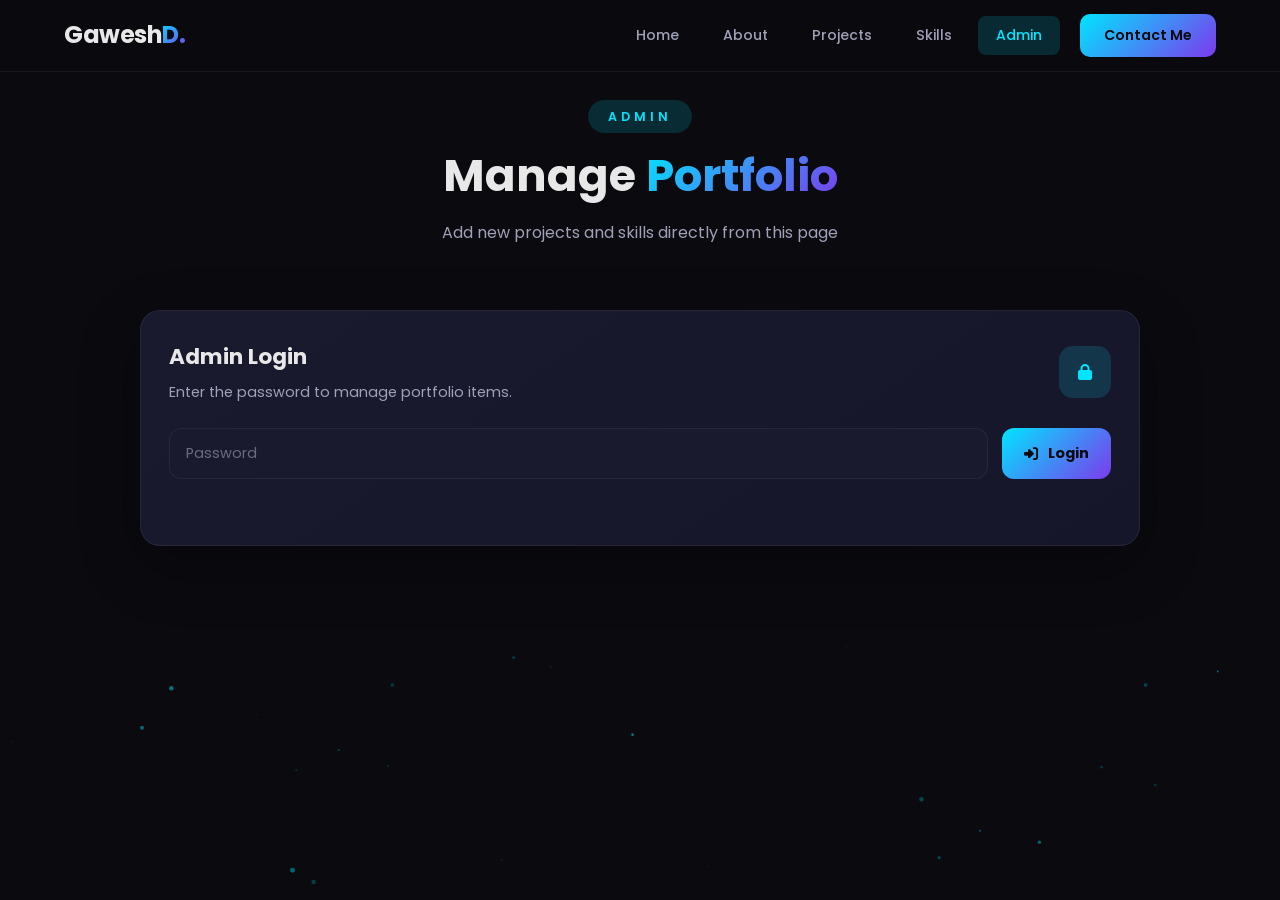
==== admin.html @ db257402 "dropdowns were added" ====
<!DOCTYPE html>
<html lang="en">

<head>
  <meta charset="UTF-8" />
  <meta name="viewport" content="width=device-width, initial-scale=1.0" />
  <meta name="robots" content="noindex, nofollow" />
  <title>Admin | Gawesh D Portfolio</title>
  <link href="https://fonts.googleapis.com/css2?family=Poppins:wght@300;400;500;600;700;800;900&display=swap"
    rel="stylesheet" />
  <link rel="stylesheet" href="https://cdnjs.cloudflare.com/ajax/libs/font-awesome/6.5.1/css/all.min.css" />
  <link rel="stylesheet" href="style.css" />
</head>

<body>
  <div class="preloader" id="preloader">
    <div class="preloader-inner">
      <div class="preloader-ring"></div>
      <div class="preloader-text">Loading</div>
    </div>
  </div>

  <canvas id="particles-canvas"></canvas>

  <nav class="navbar" id="navbar">
    <a href="index.html#home" class="nav-logo">
      <span>Gawesh</span><span>D.</span>
    </a>
    <div class="nav-links" id="navLinks">
      <a href="index.html#home">Home</a>
      <a href="index.html#about">About</a>
      <a href="index.html#projects">Projects</a>
      <a href="index.html#skills">Skills</a>
      <a href="admin.html" class="active">Admin</a>
      <a href="index.html#contact" class="nav-cta">Contact Me</a>
    </div>
    <div class="nav-toggle" id="navToggle">
      <span></span>
      <span></span>
      <span></span>
    </div>
  </nav>
  <div class="nav-overlay" id="navOverlay"></div>

  <main>
    <section class="admin admin-page" id="admin">
      <div class="section-header reveal">
        <span class="section-tag">Admin</span>
        <h1 class="section-title">Manage <span class="highlight">Portfolio</span></h1>
        <p class="section-desc">Add new projects and skills directly from this page</p>
      </div>
      <div class="admin-panel reveal" id="adminPanel">
        <div class="admin-login" id="adminLogin">
          <div class="admin-panel-header">
            <div>
              <h3>Admin Login</h3>
              <p>Enter the password to manage portfolio items.</p>
            </div>
            <i class="fa-solid fa-lock"></i>
          </div>
          <div class="admin-login-row">
            <input type="password" id="adminPassword" placeholder="Password" aria-label="Admin password" />
            <button type="button" class="admin-btn" id="adminLoginBtn">
              <i class="fa-solid fa-right-to-bracket"></i> Login
            </button>
          </div>
          <p class="admin-message" id="adminLoginMessage"></p>
        </div>

        <div class="admin-dashboard" id="adminDashboard" hidden>
          <div class="admin-panel-header">
            <div>
              <h3>Portfolio Admin</h3>
              <p>Add items below. Changes are saved in this browser.</p>
            </div>
            <button type="button" class="admin-btn secondary" id="adminLogoutBtn">
              <i class="fa-solid fa-lock"></i> Logout
            </button>
          </div>

          <div class="admin-forms">
            <form class="admin-form" id="projectForm">
              <h4><i class="fa-solid fa-folder-plus"></i> Add Project</h4>
              <input type="text" id="projectTitle" placeholder="Project title" required />
              <select id="projectCategory" required>
                <option value="" selected disabled>Select category</option>
                <option value="Web Development">Web Development</option>
                <option value="Graphic Design">Graphic Design</option>
                <option value="Media">Media</option>
                <option value="Branding">Branding</option>
              </select>
              <textarea id="projectDescription" placeholder="Project description" required></textarea>
              <input type="text" id="projectImage" placeholder="Image file name (inside assests/projects)" required />
              <input type="url" id="projectUrl" placeholder="Project link (optional)" />
              <div class="admin-form-actions">
                <button type="submit" class="admin-btn" id="projectSubmitBtn">
                  <i class="fa-solid fa-plus"></i> Add Project
                </button>
              </div>
            </form>

            <form class="admin-form" id="skillForm">
              <h4><i class="fa-solid fa-lightbulb"></i> Add Skill</h4>
              <select id="skillCategory" required>
                <option value="" selected disabled>Select category</option>
                <option value="Web Development">Web Development</option>
                <option value="Graphic Design">Graphic Design</option>
                <option value="Tools & Software">Tools & Software</option>
                <option value="Media">Media</option>
              </select>
              <input type="text" id="skillName" placeholder="Skill name" required />
              <div class="admin-form-actions">
                <button type="submit" class="admin-btn" id="skillSubmitBtn">
                  <i class="fa-solid fa-plus"></i> Add Skill
                </button>
              </div>
            </form>
          </div>

          <p class="admin-message success" id="adminSaveMessage"></p>

          <div class="admin-lists">
            <div class="admin-list-block">
              <h4><i class="fa-solid fa-folder-open"></i> Existing Projects</h4>
              <div class="admin-list" id="adminProjectsList"></div>
            </div>
            <div class="admin-list-block">
              <h4><i class="fa-solid fa-list-check"></i> Existing Skills</h4>
              <div class="admin-list" id="adminSkillsList"></div>
            </div>
          </div>
        </div>
      </div>
    </section>
  </main>

  <div class="admin-modal" id="projectEditModal" hidden>
    <div class="admin-modal-card">
      <div class="admin-modal-header">
        <h3>Edit Project</h3>
        <button type="button" class="admin-icon-btn" id="projectModalCloseBtn" aria-label="Close">
          <i class="fa-solid fa-xmark"></i>
        </button>
      </div>
      <input type="hidden" id="projectModalIndex" />
      <div class="admin-modal-body">
        <input type="text" id="projectModalTitle" placeholder="Project title" required />
        <select id="projectModalCategory" required>
          <option value="" selected disabled>Select category</option>
          <option value="Web Development">Web Development</option>
          <option value="Graphic Design">Graphic Design</option>
          <option value="Media">Media</option>
          <option value="Branding">Branding</option>
        </select>
        <textarea id="projectModalDescription" placeholder="Project description" required></textarea>
        <input type="text" id="projectModalImage" placeholder="Image file name (inside assests/projects)" required />
        <input type="url" id="projectModalUrl" placeholder="Project link (optional)" />
      </div>
      <div class="admin-modal-actions">
        <button type="button" class="admin-btn secondary" id="projectModalCancelBtn">Cancel</button>
        <button type="button" class="admin-btn" id="projectModalSaveBtn">
          <i class="fa-solid fa-floppy-disk"></i> Save
        </button>
      </div>
    </div>
  </div>

  <div class="admin-modal" id="skillEditModal" hidden>
    <div class="admin-modal-card">
      <div class="admin-modal-header">
        <h3>Edit Skill</h3>
        <button type="button" class="admin-icon-btn" id="skillModalCloseBtn" aria-label="Close">
          <i class="fa-solid fa-xmark"></i>
        </button>
      </div>
      <input type="hidden" id="skillModalCategoryIndex" />
      <input type="hidden" id="skillModalIndex" />
      <div class="admin-modal-body">
        <select id="skillModalCategory" required>
          <option value="" selected disabled>Select category</option>
          <option value="Web Development">Web Development</option>
          <option value="Graphic Design">Graphic Design</option>
          <option value="Tools & Software">Tools & Software</option>
          <option value="Media">Media</option>
        </select>
        <input type="text" id="skillModalName" placeholder="Skill name" required />
      </div>
      <div class="admin-modal-actions">
        <button type="button" class="admin-btn secondary" id="skillModalCancelBtn">Cancel</button>
        <button type="button" class="admin-btn" id="skillModalSaveBtn">
          <i class="fa-solid fa-floppy-disk"></i> Save
        </button>
      </div>
    </div>
  </div>

  <button class="back-to-top" id="backToTop" aria-label="Back to top">
    <i class="fa-solid fa-arrow-up"></i>
  </button>

  <script src="script.js"></script>
</body>

</html>
---- style.css ----
/* ===== CSS RESET & VARIABLES ===== */
 *,
 *::before,
 *::after {
     margin: 0;
     padding: 0;
     box-sizing: border-box;
 }

 :root {
     --bg-primary: #0a0a0f;
     --bg-secondary: #12121a;
     --bg-card: #1a1a2e;
     --bg-card-hover: #22223a;
     --accent: #00e5ff;
     --accent-dark: #00b8d4;
     --accent-glow: rgba(0, 229, 255, 0.15);
     --accent-glow-strong: rgba(0, 229, 255, 0.35);
     --purple: #7c3aed;
     --purple-glow: rgba(124, 58, 237, 0.2);
     --text-primary: #e8e8e8;
     --text-secondary: #a0a0b8;
     --text-muted: #6b6b80;
     --border: rgba(255, 255, 255, 0.06);
     --nav-bg: rgba(10, 10, 15, 0.85);
     --gradient-accent: linear-gradient(135deg, #00e5ff, #7c3aed);
     --gradient-card: linear-gradient(145deg, #1a1a2e, #16162b);
     --transition-fast: 0.2s ease;
     --transition-medium: 0.4s cubic-bezier(0.25, 0.46, 0.45, 0.94);
     --transition-slow: 0.6s cubic-bezier(0.16, 1, 0.3, 1);
 }

 html {
     scroll-behavior: smooth;
     scroll-padding-top: 80px;
 }

 body {
     font-family: 'Poppins', sans-serif;
     background: var(--bg-primary);
     color: var(--text-primary);
     line-height: 1.7;
     overflow-x: hidden;
     -webkit-font-smoothing: antialiased;
 }

 ::selection {
     background: var(--accent);
     color: var(--bg-primary);
 }

 ::-webkit-scrollbar {
     width: 8px;
 }

 ::-webkit-scrollbar-track {
     background: var(--bg-primary);
 }

 ::-webkit-scrollbar-thumb {
     background: var(--bg-card);
     border-radius: 10px;
 }

 ::-webkit-scrollbar-thumb:hover {
     background: var(--accent-dark);
 }

 a {
     text-decoration: none;
     color: inherit;
 }

 ul {
     list-style: none;
 }

 /* ===== ANIMATED BACKGROUND PARTICLES ===== */
 #particles-canvas {
     position: fixed;
     top: 0;
     left: 0;
     width: 100%;
     height: 100%;
     z-index: 0;
     pointer-events: none;
 }

 /* ===== PRELOADER ===== */
 .preloader {
     position: fixed;
     inset: 0;
     background: var(--bg-primary);
     display: flex;
     align-items: center;
     justify-content: center;
     z-index: 10000;
     transition: opacity 0.6s ease, visibility 0.6s ease;
 }

 .preloader.hidden {
     opacity: 0;
     visibility: hidden;
 }

 .preloader-inner {
     text-align: center;
 }

 .preloader-ring {
     width: 60px;
     height: 60px;
     border: 3px solid var(--border);
     border-top-color: var(--accent);
     border-radius: 50%;
     animation: spin 0.8s linear infinite;
     margin: 0 auto 20px;
 }

 .preloader-text {
     font-size: 1.1rem;
     font-weight: 500;
     background: var(--gradient-accent);
     -webkit-background-clip: text;
     -webkit-text-fill-color: transparent;
     background-clip: text;
     letter-spacing: 3px;
     text-transform: uppercase;
 }

 @keyframes spin {
     to {
         transform: rotate(360deg);
     }
 }

 /* ===== NAVBAR ===== */
 .navbar {
     position: fixed;
     top: 0;
     left: 0;
     right: 0;
     z-index: 1000;
     padding: 0 5%;
     height: 72px;
     display: flex;
     align-items: center;
     justify-content: space-between;
     background: var(--nav-bg);
     backdrop-filter: blur(20px) saturate(180%);
     -webkit-backdrop-filter: blur(20px) saturate(180%);
     border-bottom: 1px solid var(--border);
     transition: var(--transition-medium);
 }

 .navbar.scrolled {
     height: 64px;
     box-shadow: 0 4px 30px rgba(0, 0, 0, 0.3);
 }

 .nav-logo {
     font-size: 1.5rem;
     font-weight: 700;
     letter-spacing: -0.5px;
     position: relative;
     z-index: 1001;
 }

 .nav-logo span:first-child {
     color: var(--text-primary);
 }

 .nav-logo span:last-child {
     background: var(--gradient-accent);
     -webkit-background-clip: text;
     -webkit-text-fill-color: transparent;
     background-clip: text;
 }

 .nav-links {
     display: flex;
     align-items: center;
     gap: 8px;
 }

 .nav-links a {
     padding: 8px 18px;
     font-size: 0.88rem;
     font-weight: 500;
     color: var(--text-secondary);
     border-radius: 8px;
     transition: var(--transition-fast);
     position: relative;
 }

 .nav-links a:hover,
 .nav-links a.active {
     color: var(--accent);
     background: var(--accent-glow);
 }

 .nav-cta {
     margin-left: 12px;
     padding: 10px 24px !important;
     background: var(--gradient-accent) !important;
     color: var(--bg-primary) !important;
     font-weight: 600 !important;
     border-radius: 10px !important;
     transition: transform var(--transition-fast), box-shadow var(--transition-fast) !important;
 }

 .nav-cta:hover {
     transform: translateY(-2px) !important;
     box-shadow: 0 8px 25px var(--accent-glow-strong) !important;
     background: var(--gradient-accent) !important;
 }

 /* Mobile Menu Toggle */
 .nav-toggle {
     display: none;
     flex-direction: column;
     gap: 5px;
     cursor: pointer;
     z-index: 1001;
     padding: 5px;
 }

 .nav-toggle span {
     width: 26px;
     height: 2.5px;
     background: var(--text-primary);
     border-radius: 5px;
     transition: var(--transition-medium);
     transform-origin: center;
 }

 .nav-toggle.active span:nth-child(1) {
     transform: rotate(45deg) translate(5px, 5px);
 }

 .nav-toggle.active span:nth-child(2) {
     opacity: 0;
     transform: scaleX(0);
 }

 .nav-toggle.active span:nth-child(3) {
     transform: rotate(-45deg) translate(5px, -5px);
 }

 /* ===== SECTION COMMON ===== */
 section {
     position: relative;
     z-index: 1;
     padding: 100px 5%;
 }

 .section-header {
     text-align: center;
     margin-bottom: 64px;
 }

 .section-tag {
     display: inline-block;
     font-size: 0.78rem;
     font-weight: 600;
     text-transform: uppercase;
     letter-spacing: 4px;
     color: var(--accent);
     background: var(--accent-glow);
     padding: 6px 20px;
     border-radius: 30px;
     margin-bottom: 16px;
 }

 .section-title {
     font-size: clamp(2rem, 4vw, 2.8rem);
     font-weight: 700;
     margin-bottom: 16px;
     line-height: 1.2;
 }

 .section-title .highlight {
     background: var(--gradient-accent);
     -webkit-background-clip: text;
     -webkit-text-fill-color: transparent;
     background-clip: text;
 }

 .section-desc {
     color: var(--text-secondary);
     max-width: 550px;
     margin: 0 auto;
     font-size: 1rem;
 }

 /* ===== SCROLL ANIMATIONS ===== */
 .reveal {
     opacity: 0;
     transform: translateY(40px);
     transition: opacity 0.7s cubic-bezier(0.16, 1, 0.3, 1),
         transform 0.7s cubic-bezier(0.16, 1, 0.3, 1);
 }

 .reveal.visible {
     opacity: 1;
     transform: translateY(0);
 }

 .reveal-left {
     opacity: 0;
     transform: translateX(-50px);
     transition: opacity 0.7s cubic-bezier(0.16, 1, 0.3, 1),
         transform 0.7s cubic-bezier(0.16, 1, 0.3, 1);
 }

 .reveal-left.visible {
     opacity: 1;
     transform: translateX(0);
 }

 .reveal-right {
     opacity: 0;
     transform: translateX(50px);
     transition: opacity 0.7s cubic-bezier(0.16, 1, 0.3, 1),
         transform 0.7s cubic-bezier(0.16, 1, 0.3, 1);
 }

 .reveal-right.visible {
     opacity: 1;
     transform: translateX(0);
 }

 .reveal-scale {
     opacity: 0;
     transform: scale(0.9);
     transition: opacity 0.6s ease, transform 0.6s ease;
 }

 .reveal-scale.visible {
     opacity: 1;
     transform: scale(1);
 }

 /* Stagger delays */
 .delay-1 {
     transition-delay: 0.1s;
 }

 .delay-2 {
     transition-delay: 0.2s;
 }

 .delay-3 {
     transition-delay: 0.3s;
 }

 .delay-4 {
     transition-delay: 0.4s;
 }

 .delay-5 {
     transition-delay: 0.5s;
 }

 /* ===== HOME / HERO ===== */
 .hero {
     min-height: 100vh;
     display: flex;
     align-items: center;
     justify-content: center;
     padding-top: 72px;
     position: relative;
     overflow: hidden;
 }

 .hero-bg-glow {
     position: absolute;
     width: 600px;
     height: 600px;
     border-radius: 50%;
     filter: blur(150px);
     opacity: 0.12;
     pointer-events: none;
 }

 .hero-bg-glow.glow-1 {
     top: -100px;
     right: -100px;
     background: var(--accent);
 }

 .hero-bg-glow.glow-2 {
     bottom: -150px;
     left: -150px;
     background: var(--purple);
 }

 .hero-content {
     text-align: center;
     max-width: 800px;
     position: relative;
     z-index: 2;
 }

 .hero-badge {
     display: inline-flex;
     align-items: center;
     gap: 8px;
     padding: 8px 20px;
     background: var(--accent-glow);
     border: 1px solid rgba(0, 229, 255, 0.15);
     border-radius: 50px;
     font-size: 0.85rem;
     color: var(--accent);
     font-weight: 500;
     margin-bottom: 28px;
     animation: fadeInDown 0.8s ease forwards;
 }

 .hero-badge .dot {
     width: 8px;
     height: 8px;
     background: var(--accent);
     border-radius: 50%;
     animation: pulse-dot 2s ease-in-out infinite;
 }

 @keyframes pulse-dot {

     0%,
     100% {
         opacity: 1;
         transform: scale(1);
     }

     50% {
         opacity: 0.5;
         transform: scale(1.3);
     }
 }

 @keyframes fadeInDown {
     from {
         opacity: 0;
         transform: translateY(-20px);
     }

     to {
         opacity: 1;
         transform: translateY(0);
     }
 }

 .hero-greeting {
     font-size: clamp(1rem, 2vw, 1.2rem);
     color: var(--text-secondary);
     font-weight: 400;
     margin-bottom: 8px;
     animation: fadeIn 0.8s ease 0.2s forwards;
     opacity: 0;
 }

 .hero-name {
     font-size: clamp(2.8rem, 7vw, 5rem);
     font-weight: 800;
     line-height: 1.1;
     margin-bottom: 20px;
     animation: fadeIn 0.8s ease 0.4s forwards;
     opacity: 0;
 }

 .hero-name .first {
     display: block;
     color: var(--text-primary);
 }

 .hero-name .last {
     display: block;
     background: var(--gradient-accent);
     -webkit-background-clip: text;
     -webkit-text-fill-color: transparent;
     background-clip: text;
 }

 @keyframes fadeIn {
     from {
         opacity: 0;
         transform: translateY(15px);
     }

     to {
         opacity: 1;
         transform: translateY(0);
     }
 }

 /* Typing effect */
 .hero-roles {
     font-size: clamp(0.95rem, 2vw, 1.15rem);
     color: var(--text-secondary);
     margin-bottom: 12px;
     min-height: 30px;
     animation: fadeIn 0.8s ease 0.6s forwards;
     opacity: 0;
 }

 .hero-roles .typed-text {
     color: var(--accent);
     font-weight: 500;
 }

 .hero-roles .cursor {
     display: inline-block;
     width: 2px;
     height: 1.1em;
     background: var(--accent);
     margin-left: 2px;
     vertical-align: text-bottom;
     animation: blink 0.7s step-end infinite;
 }

 @keyframes blink {
     50% {
         opacity: 0;
     }
 }

 .hero-desc {
     font-size: clamp(0.95rem, 1.5vw, 1.05rem);
     color: var(--text-secondary);
     max-width: 560px;
     margin: 0 auto 36px;
     line-height: 1.8;
     animation: fadeIn 0.8s ease 0.8s forwards;
     opacity: 0;
 }

 .hero-buttons {
     display: flex;
     gap: 16px;
     justify-content: center;
     flex-wrap: wrap;
     animation: fadeIn 0.8s ease 1s forwards;
     opacity: 0;
 }

 .btn {
     display: inline-flex;
     align-items: center;
     gap: 10px;
     padding: 14px 32px;
     border-radius: 12px;
     font-size: 0.95rem;
     font-weight: 600;
     font-family: 'Poppins', sans-serif;
     cursor: pointer;
     border: none;
     transition: transform var(--transition-fast), box-shadow var(--transition-fast);
 }

 .btn:hover {
     transform: translateY(-3px);
 }

 .btn-primary {
     background: var(--gradient-accent);
     color: var(--bg-primary);
     box-shadow: 0 4px 20px var(--accent-glow);
 }

 .btn-primary:hover {
     box-shadow: 0 8px 35px var(--accent-glow-strong);
 }

 .btn-outline {
     background: transparent;
     color: var(--text-primary);
     border: 2px solid rgba(255, 255, 255, 0.12);
 }

 .btn-outline:hover {
     border-color: var(--accent);
     color: var(--accent);
     box-shadow: 0 4px 20px var(--accent-glow);
 }

 .hero-stats {
     display: flex;
     justify-content: center;
     gap: 48px;
     margin-top: 56px;
     animation: fadeIn 0.8s ease 1.2s forwards;
     opacity: 0;
 }

 .hero-stat {
     text-align: center;
 }

 .hero-stat-number {
     font-size: 2rem;
     font-weight: 700;
     background: var(--gradient-accent);
     -webkit-background-clip: text;
     -webkit-text-fill-color: transparent;
     background-clip: text;
 }

 .hero-stat-label {
     font-size: 0.82rem;
     color: var(--text-muted);
     font-weight: 400;
     text-transform: uppercase;
     letter-spacing: 1px;
 }

 /* ===== ABOUT ===== */
 .about {
     background: var(--bg-secondary);
 }

 .about-grid {
     display: grid;
     grid-template-columns: 1fr 1fr;
     gap: 64px;
     align-items: center;
     max-width: 1100px;
     margin: 0 auto;
 }

 .about-image-wrapper {
     position: relative;
     display: flex;
     justify-content: center;
 }

 .about-image-box {
     width: 320px;
     height: 380px;
     border-radius: 24px;
     background: var(--gradient-card);
     border: 1px solid var(--border);
     display: flex;
     align-items: center;
     justify-content: center;
     position: relative;
     overflow: hidden;
 }

 .about-image-box::before {
     content: '';
     position: absolute;
     inset: -2px;
     border-radius: 26px;
     padding: 2px;
     background: var(--gradient-accent);
     -webkit-mask: linear-gradient(#fff 0 0) content-box, linear-gradient(#fff 0 0);
     -webkit-mask-composite: xor;
     mask-composite: exclude;
     opacity: 0.3;
 }

 .about-avatar {
     font-size: 7rem;
     opacity: 0.9;
 }

 .about-float-card {
     position: absolute;
     background: var(--bg-card);
     border: 1px solid var(--border);
     border-radius: 14px;
     padding: 14px 20px;
     display: flex;
     align-items: center;
     gap: 12px;
     font-size: 0.85rem;
     font-weight: 500;
     box-shadow: 0 10px 30px rgba(0, 0, 0, 0.3);
     backdrop-filter: blur(10px);
 }

 .about-float-card i {
     font-size: 1.2rem;
     color: var(--accent);
 }

 .about-float-card.card-1 {
     top: -10px;
     right: -20px;
     animation: float 4s ease-in-out infinite;
 }

 .about-float-card.card-2 {
     bottom: -10px;
     left: -20px;
     animation: float 4s ease-in-out infinite 1s;
 }

 @keyframes float {

     0%,
     100% {
         transform: translateY(0);
     }

     50% {
         transform: translateY(-10px);
     }
 }

 .about-text h3 {
     font-size: 1.6rem;
     font-weight: 700;
     margin-bottom: 8px;
 }

 .about-text h3 .highlight {
     background: var(--gradient-accent);
     -webkit-background-clip: text;
     -webkit-text-fill-color: transparent;
     background-clip: text;
 }

 .about-subtitle {
     color: var(--accent);
     font-size: 0.9rem;
     font-weight: 500;
     margin-bottom: 20px;
 }

 .about-text p {
     color: var(--text-secondary);
     margin-bottom: 14px;
     font-size: 0.95rem;
 }

 .about-highlights {
     display: grid;
     grid-template-columns: 1fr 1fr;
     gap: 12px;
     margin-top: 24px;
 }

 .about-highlight-item {
     display: flex;
     align-items: center;
     gap: 10px;
     padding: 10px 14px;
     background: var(--bg-card);
     border-radius: 10px;
     border: 1px solid var(--border);
     font-size: 0.85rem;
     color: var(--text-secondary);
     transition: var(--transition-fast);
 }

 .about-highlight-item:hover {
     border-color: var(--accent);
     color: var(--accent);
     background: var(--accent-glow);
 }

 .about-highlight-item i {
     color: var(--accent);
     font-size: 0.9rem;
     width: 18px;
     text-align: center;
 }

 /* ===== PROJECTS ===== */
 .projects {
     background: var(--bg-primary);
 }

 .projects-grid {
     display: grid;
     grid-template-columns: repeat(auto-fit, minmax(300px, 1fr));
     gap: 28px;
     max-width: 1100px;
     margin: 0 auto;
 }

 .project-card {
     background: var(--gradient-card);
     border: 1px solid var(--border);
     border-radius: 20px;
     overflow: hidden;
     transition: transform var(--transition-medium), box-shadow var(--transition-medium), border-color var(--transition-medium);
     position: relative;
 }

 .project-card:hover {
     transform: translateY(-8px);
     box-shadow: 0 20px 60px rgba(0, 0, 0, 0.4);
     border-color: rgba(0, 229, 255, 0.2);
 }

 .project-card-image {
     height: 200px;
     position: relative;
     overflow: hidden;
     background: #0f172a;
 }

 .project-card-image img {
     width: 100%;
     height: 100%;
     object-fit: cover;
     display: block;
     transition: transform var(--transition-medium);
 }

 .project-card:hover .project-card-image img {
     transform: scale(1.05);
 }

 .project-image-overlay {
     position: absolute;
     inset: 0;
     opacity: 0.35;
     background: linear-gradient(to top, rgba(10, 10, 15, 0.85), rgba(10, 10, 15, 0.15));
     transition: opacity var(--transition-medium);
 }

 .project-card:hover .project-image-overlay {
     opacity: 0.2;
 }

 .project-card-body {
     padding: 24px;
 }

 .project-card-tag {
     display: inline-block;
     font-size: 0.72rem;
     font-weight: 600;
     text-transform: uppercase;
     letter-spacing: 2px;
     padding: 4px 12px;
     border-radius: 6px;
     margin-bottom: 12px;
 }

 .tag-web {
     color: var(--accent);
     background: var(--accent-glow);
 }

 .tag-design {
     color: #a78bfa;
     background: var(--purple-glow);
 }

 .tag-media {
     color: #f87171;
     background: rgba(248, 113, 113, 0.12);
 }

 .project-card-title {
     font-size: 1.2rem;
     font-weight: 600;
     margin-bottom: 8px;
     transition: color var(--transition-fast);
 }

 .project-card:hover .project-card-title {
     color: var(--accent);
 }

 .project-card-desc {
     color: var(--text-secondary);
     font-size: 0.9rem;
     margin-bottom: 20px;
     line-height: 1.6;
 }

 .project-card-link {
     display: inline-flex;
     align-items: center;
     gap: 8px;
     color: var(--accent);
     font-size: 0.88rem;
     font-weight: 500;
     transition: gap var(--transition-fast);
 }

 .project-card-link:hover {
     gap: 14px;
 }

 /* ===== SKILLS ===== */
 .skills {
     background: var(--bg-secondary);
 }

 .skills-container {
     max-width: 1100px;
     margin: 0 auto;
 }

 .skills-categories {
     display: grid;
     grid-template-columns: repeat(auto-fit, minmax(320px, 1fr));
     gap: 28px;
 }

 .skill-category {
     background: var(--gradient-card);
     border: 1px solid var(--border);
     border-radius: 20px;
     padding: 32px;
     transition: transform var(--transition-medium), box-shadow var(--transition-medium), border-color var(--transition-medium);
 }

 .skill-category:hover {
     transform: translateY(-5px);
     box-shadow: 0 15px 40px rgba(0, 0, 0, 0.3);
     border-color: rgba(0, 229, 255, 0.15);
 }

 .skill-category-header {
     display: flex;
     align-items: center;
     gap: 16px;
     margin-bottom: 24px;
 }

 .skill-category-icon {
     width: 52px;
     height: 52px;
     border-radius: 14px;
     display: flex;
     align-items: center;
     justify-content: center;
     font-size: 1.3rem;
 }

 .skill-category-icon.web {
     background: var(--accent-glow);
     color: var(--accent);
 }

 .skill-category-icon.design-icon {
     background: var(--purple-glow);
     color: #a78bfa;
 }

 .skill-category-icon.tools-icon {
     background: rgba(251, 191, 36, 0.12);
     color: #fbbf24;
 }

 .skill-category-name {
     font-size: 1.15rem;
     font-weight: 600;
 }

 .skill-category-count {
     font-size: 0.78rem;
     color: var(--text-muted);
     font-weight: 400;
 }

 .skill-tags {
     display: flex;
     flex-wrap: wrap;
     gap: 10px;
 }

 .skill-tag {
     display: flex;
     align-items: center;
     gap: 8px;
     padding: 10px 18px;
     background: rgba(255, 255, 255, 0.03);
     border: 1px solid var(--border);
     border-radius: 10px;
     font-size: 0.85rem;
     color: var(--text-secondary);
     transition: var(--transition-fast);
     cursor: default;
 }

 .skill-tag:hover {
     border-color: var(--accent);
     color: var(--accent);
     background: var(--accent-glow);
     transform: translateY(-2px);
 }

 .skill-tag i {
     font-size: 1rem;
     opacity: 0.7;
 }

 /* ===== ADMIN ===== */
 .admin {
     background: var(--bg-primary);
 }

 .admin-panel {
     max-width: 1000px;
     margin: 0 auto;
     background: var(--gradient-card);
     border: 1px solid var(--border);
     border-radius: 20px;
     padding: 28px;
     box-shadow: 0 20px 60px rgba(0, 0, 0, 0.25);
 }

 .admin-panel-header {
     display: flex;
     align-items: center;
     justify-content: space-between;
     gap: 18px;
     margin-bottom: 24px;
 }

 .admin-panel-header h3 {
     font-size: 1.35rem;
     font-weight: 700;
     margin-bottom: 4px;
 }

 .admin-panel-header p {
     color: var(--text-secondary);
     font-size: 0.9rem;
 }

 .admin-panel-header > i {
     width: 52px;
     height: 52px;
     border-radius: 14px;
     background: var(--accent-glow);
     color: var(--accent);
     display: flex;
     align-items: center;
     justify-content: center;
     flex-shrink: 0;
 }

 .admin-login-row {
     display: grid;
     grid-template-columns: minmax(0, 1fr) auto;
     gap: 14px;
 }

 .admin-forms {
     display: grid;
     grid-template-columns: 1.2fr 0.8fr;
     gap: 22px;
 }

 .admin-form {
     display: flex;
     flex-direction: column;
     gap: 14px;
     padding: 22px;
     background: rgba(255, 255, 255, 0.03);
     border: 1px solid var(--border);
     border-radius: 16px;
 }

 .admin-form h4 {
     display: flex;
     align-items: center;
     gap: 10px;
     font-size: 1rem;
     font-weight: 600;
     margin-bottom: 4px;
 }

 .admin-form h4 i {
     color: var(--accent);
 }

 .admin-form-actions {
     display: flex;
     gap: 10px;
 }

 .admin input,
 .admin select,
 .admin textarea {
     width: 100%;
     padding: 14px 16px;
     background: var(--bg-card);
     border: 1px solid var(--border);
     border-radius: 12px;
     color: var(--text-primary);
     font-family: 'Poppins', sans-serif;
     font-size: 0.9rem;
     outline: none;
     transition: var(--transition-fast);
 }

 .admin textarea {
     min-height: 122px;
     resize: vertical;
 }

 .admin input:focus,
 .admin select:focus,
 .admin textarea:focus {
     border-color: var(--accent);
     box-shadow: 0 0 0 3px var(--accent-glow);
 }

 .admin input::placeholder,
 .admin textarea::placeholder {
     color: var(--text-muted);
 }

 .admin select {
     appearance: none;
     -webkit-appearance: none;
     -moz-appearance: none;
 }

 .admin-btn {
     display: inline-flex;
     align-items: center;
     justify-content: center;
     gap: 10px;
     padding: 13px 22px;
     background: var(--gradient-accent);
     color: var(--bg-primary);
     border: none;
     border-radius: 12px;
     font-size: 0.9rem;
     font-weight: 700;
     font-family: 'Poppins', sans-serif;
     cursor: pointer;
     transition: transform var(--transition-fast), box-shadow var(--transition-fast);
     white-space: nowrap;
 }

 .admin-btn:hover {
     transform: translateY(-2px);
     box-shadow: 0 8px 30px var(--accent-glow-strong);
 }

 .admin-btn.secondary {
     background: rgba(255, 255, 255, 0.05);
     color: var(--text-primary);
     border: 1px solid var(--border);
 }

 .admin-message {
     min-height: 24px;
     margin-top: 14px;
     color: #f87171;
     font-size: 0.9rem;
 }

 .admin-message.success {
     color: #4ade80;
 }

 .admin-lists {
     margin-top: 28px;
     display: grid;
     grid-template-columns: 1fr 1fr;
     gap: 20px;
 }

 .admin-list-block {
     background: rgba(255, 255, 255, 0.02);
     border: 1px solid var(--border);
     border-radius: 14px;
     padding: 16px;
 }

 .admin-list-block h4 {
     display: flex;
     align-items: center;
     gap: 8px;
     margin-bottom: 12px;
     font-size: 0.95rem;
 }

 .admin-list {
     display: flex;
     flex-direction: column;
     gap: 10px;
 }

 .admin-list-item {
     display: flex;
     align-items: center;
     justify-content: space-between;
     gap: 10px;
     border: 1px solid var(--border);
     border-radius: 10px;
     padding: 10px 12px;
     background: rgba(255, 255, 255, 0.02);
 }

 .admin-list-content {
     display: flex;
     flex-direction: column;
     min-width: 0;
 }

 .admin-list-content strong,
 .admin-list-content span {
     overflow: hidden;
     text-overflow: ellipsis;
     white-space: nowrap;
 }

 .admin-list-content strong {
     font-size: 0.9rem;
     color: var(--text-primary);
 }

 .admin-list-content span {
     font-size: 0.78rem;
     color: var(--text-muted);
 }

 .admin-delete-btn {
     flex-shrink: 0;
     display: inline-flex;
     align-items: center;
     gap: 6px;
     border: 1px solid rgba(248, 113, 113, 0.4);
     background: rgba(248, 113, 113, 0.12);
     color: #fca5a5;
     border-radius: 8px;
     padding: 8px 10px;
     cursor: pointer;
     font-size: 0.8rem;
     font-weight: 600;
     transition: var(--transition-fast);
 }

 .admin-delete-btn:hover {
     background: rgba(248, 113, 113, 0.2);
     color: #fecaca;
 }

 .admin-list-actions {
     display: flex;
     align-items: center;
     gap: 8px;
 }

 .admin-edit-btn {
     flex-shrink: 0;
     display: inline-flex;
     align-items: center;
     gap: 6px;
     border: 1px solid rgba(0, 229, 255, 0.4);
     background: rgba(0, 229, 255, 0.12);
     color: #a5f3fc;
     border-radius: 8px;
     padding: 8px 10px;
     cursor: pointer;
     font-size: 0.8rem;
     font-weight: 600;
     transition: var(--transition-fast);
 }

 .admin-edit-btn:hover {
     background: rgba(0, 229, 255, 0.2);
     color: #cffafe;
 }

 .admin-list-empty {
     color: var(--text-muted);
     font-size: 0.85rem;
     padding: 10px;
     border: 1px dashed var(--border);
     border-radius: 10px;
 }

 .admin-modal {
     position: fixed;
     inset: 0;
     z-index: 1200;
     background: rgba(2, 6, 23, 0.7);
     display: flex;
     align-items: center;
     justify-content: center;
     padding: 20px;
 }

 .admin-modal-card {
     width: min(560px, 100%);
     background: var(--gradient-card);
     border: 1px solid var(--border);
     border-radius: 16px;
     padding: 18px;
     box-shadow: 0 20px 60px rgba(0, 0, 0, 0.35);
 }

 .admin-modal-header {
     display: flex;
     align-items: center;
     justify-content: space-between;
     gap: 10px;
     margin-bottom: 14px;
 }

 .admin-modal-header h3 {
     font-size: 1.05rem;
 }

 .admin-icon-btn {
     width: 34px;
     height: 34px;
     border-radius: 8px;
     border: 1px solid var(--border);
     background: rgba(255, 255, 255, 0.05);
     color: var(--text-primary);
     cursor: pointer;
 }

 .admin-modal-body {
     display: flex;
     flex-direction: column;
     gap: 10px;
 }

 .admin-modal-body input,
 .admin-modal-body select,
 .admin-modal-body textarea {
     width: 100%;
     padding: 14px 16px;
     background: var(--bg-card);
     border: 1px solid var(--border);
     border-radius: 12px;
     color: var(--text-primary);
     font-family: 'Poppins', sans-serif;
     font-size: 0.9rem;
     outline: none;
     transition: var(--transition-fast);
 }

 .admin-modal-body textarea {
     min-height: 122px;
     resize: vertical;
 }

 .admin-modal-body input:focus,
 .admin-modal-body select:focus,
 .admin-modal-body textarea:focus {
     border-color: var(--accent);
     box-shadow: 0 0 0 3px var(--accent-glow);
 }

 .admin-modal-body input::placeholder,
 .admin-modal-body textarea::placeholder {
     color: var(--text-muted);
 }

 .admin-modal-body select {
     appearance: none;
     -webkit-appearance: none;
     -moz-appearance: none;
 }

 .admin-modal-actions {
     margin-top: 14px;
     display: flex;
     justify-content: flex-end;
     gap: 10px;
 }

 [hidden] {
     display: none !important;
 }

 /* ===== CONTACT ===== */
 .contact {
     background: var(--bg-secondary);
 }

 .contact-container {
     max-width: 900px;
     margin: 0 auto;
 }

 .contact-grid {
     display: grid;
     grid-template-columns: 1fr 1fr;
     gap: 40px;
 }

 .contact-info {
     display: flex;
     flex-direction: column;
     gap: 24px;
 }

 .contact-info-text h3 {
     font-size: 1.5rem;
     font-weight: 700;
     margin-bottom: 12px;
 }

 .contact-info-text p {
     color: var(--text-secondary);
     font-size: 0.95rem;
     line-height: 1.7;
 }

 .contact-card {
     display: flex;
     align-items: center;
     gap: 16px;
     padding: 18px 22px;
     background: var(--gradient-card);
     border: 1px solid var(--border);
     border-radius: 14px;
     transition: var(--transition-fast);
 }

 .contact-card:hover {
     border-color: var(--accent);
     transform: translateX(5px);
 }

 .contact-card-icon {
     width: 48px;
     height: 48px;
     border-radius: 12px;
     display: flex;
     align-items: center;
     justify-content: center;
     font-size: 1.1rem;
     flex-shrink: 0;
 }

 .contact-card-icon.email-icon {
     background: var(--accent-glow);
     color: var(--accent);
 }

 .contact-card-icon.web-icon {
     background: var(--purple-glow);
     color: #a78bfa;
 }

 .contact-card-icon.yt-icon {
     background: rgba(248, 113, 113, 0.12);
     color: #f87171;
 }

 .contact-card-label {
     font-size: 0.75rem;
     color: var(--text-muted);
     text-transform: uppercase;
     letter-spacing: 1px;
     margin-bottom: 2px;
 }

 .contact-card-value {
     font-size: 0.92rem;
     font-weight: 500;
     color: var(--text-primary);
 }

 /* Contact Form */
 .contact-form {
     display: flex;
     flex-direction: column;
     gap: 16px;
 }

 .form-group {
     position: relative;
 }

 .form-group input,
 .form-group textarea {
     width: 100%;
     padding: 16px 20px;
     background: var(--bg-card);
     border: 1px solid var(--border);
     border-radius: 12px;
     color: var(--text-primary);
     font-family: 'Poppins', sans-serif;
     font-size: 0.92rem;
     outline: none;
     transition: var(--transition-fast);
     resize: none;
 }

 .form-group input:focus,
 .form-group textarea:focus {
     border-color: var(--accent);
     box-shadow: 0 0 0 3px var(--accent-glow);
 }

 .form-group input::placeholder,
 .form-group textarea::placeholder {
     color: var(--text-muted);
 }

 .form-group textarea {
     height: 130px;
 }

 .btn-submit {
     align-self: flex-start;
     padding: 14px 36px;
     background: var(--gradient-accent);
     color: var(--bg-primary);
     border: none;
     border-radius: 12px;
     font-size: 0.95rem;
     font-weight: 600;
     font-family: 'Poppins', sans-serif;
     cursor: pointer;
     transition: transform var(--transition-fast), box-shadow var(--transition-fast);
     display: flex;
     align-items: center;
     gap: 10px;
 }

 .btn-submit:hover {
     transform: translateY(-3px);
     box-shadow: 0 8px 30px var(--accent-glow-strong);
 }

 /* ===== FOOTER ===== */
 .footer {
     position: relative;
     z-index: 1;
     padding: 40px 5% 30px;
     border-top: 1px solid var(--border);
     background: var(--bg-secondary);
 }

 .footer-content {
     max-width: 1100px;
     margin: 0 auto;
     display: flex;
     align-items: center;
     justify-content: space-between;
     flex-wrap: wrap;
     gap: 20px;
 }

 .footer-logo {
     font-size: 1.3rem;
     font-weight: 700;
 }

 .footer-logo .highlight {
     background: var(--gradient-accent);
     -webkit-background-clip: text;
     -webkit-text-fill-color: transparent;
     background-clip: text;
 }

 .footer-copy {
     color: var(--text-muted);
     font-size: 0.85rem;
 }

 .footer-socials {
     display: flex;
     gap: 12px;
 }

 .footer-socials a {
     width: 42px;
     height: 42px;
     border-radius: 10px;
     border: 1px solid var(--border);
     display: flex;
     align-items: center;
     justify-content: center;
     color: var(--text-secondary);
     font-size: 1rem;
     transition: var(--transition-fast);
 }

 .footer-socials a:hover {
     border-color: var(--accent);
     color: var(--accent);
     background: var(--accent-glow);
     transform: translateY(-3px);
 }

 /* ===== BACK TO TOP ===== */
 .back-to-top {
     position: fixed;
     bottom: 30px;
     right: 30px;
     width: 48px;
     height: 48px;
     border-radius: 14px;
     background: var(--gradient-accent);
     color: var(--bg-primary);
     border: none;
     font-size: 1.1rem;
     cursor: pointer;
     z-index: 999;
     display: flex;
     align-items: center;
     justify-content: center;
     opacity: 0;
     visibility: hidden;
     transform: translateY(20px);
     transition: var(--transition-medium);
     box-shadow: 0 4px 20px var(--accent-glow);
 }

 .back-to-top.visible {
     opacity: 1;
     visibility: visible;
     transform: translateY(0);
 }

 .back-to-top:hover {
     transform: translateY(-3px);
     box-shadow: 0 8px 30px var(--accent-glow-strong);
 }

 /* ===== RESPONSIVE ===== */
 @media (max-width: 900px) {
     .about-grid {
         grid-template-columns: 1fr;
         gap: 40px;
         text-align: center;
     }

     .about-image-wrapper {
         order: -1;
     }

     .about-highlights {
         grid-template-columns: 1fr 1fr;
     }

     .contact-grid {
         grid-template-columns: 1fr;
     }

     .admin-forms {
         grid-template-columns: 1fr;
     }

     .admin-lists {
         grid-template-columns: 1fr;
     }

     .admin-form-actions,
     .admin-list-actions,
     .admin-modal-actions {
         flex-wrap: wrap;
     }
 }

 @media (max-width: 768px) {
     section {
         padding: 80px 6%;
     }

     .nav-links {
         position: fixed;
         top: 0;
         right: -100%;
         width: 280px;
         height: 100vh;
         background: var(--bg-secondary);
         flex-direction: column;
         justify-content: center;
         gap: 8px;
         padding: 30px;
         border-left: 1px solid var(--border);
         transition: right var(--transition-medium);
         box-shadow: -10px 0 30px rgba(0, 0, 0, 0.3);
     }

     .nav-links.open {
         right: 0;
     }

     .nav-links a {
         font-size: 1rem;
         padding: 14px 20px;
         width: 100%;
         border-radius: 10px;
     }

     .nav-cta {
         margin-left: 0 !important;
         text-align: center;
         justify-content: center;
     }

     .nav-toggle {
         display: flex;
     }

     .hero-stats {
         gap: 28px;
     }

     .hero-stat-number {
         font-size: 1.6rem;
     }

     .about-image-box {
         width: 260px;
         height: 320px;
     }

     .about-highlights {
         grid-template-columns: 1fr;
     }

     .projects-grid {
         grid-template-columns: 1fr;
     }

     .skills-categories {
         grid-template-columns: 1fr;
     }

     .admin-panel {
         padding: 22px;
     }

     .admin-panel-header,
     .admin-login-row {
         grid-template-columns: 1fr;
         flex-direction: column;
         align-items: stretch;
     }

     .admin-btn {
         width: 100%;
     }

     .footer-content {
         flex-direction: column;
         text-align: center;
     }
 }

 @media (max-width: 480px) {
     .hero-name {
         font-size: 2.5rem;
     }

     .hero-stats {
         flex-direction: column;
         gap: 16px;
     }

     .hero-buttons {
         flex-direction: column;
         align-items: center;
     }

     .btn {
         width: 100%;
         justify-content: center;
         max-width: 260px;
     }
 }

 /* Mobile overlay */
 .nav-overlay {
     position: fixed;
     inset: 0;
     background: rgba(0, 0, 0, 0.5);
     z-index: 998;
     opacity: 0;
     visibility: hidden;
     transition: var(--transition-medium);
 }

 .nav-overlay.active {
     opacity: 1;
     visibility: visible;
 }
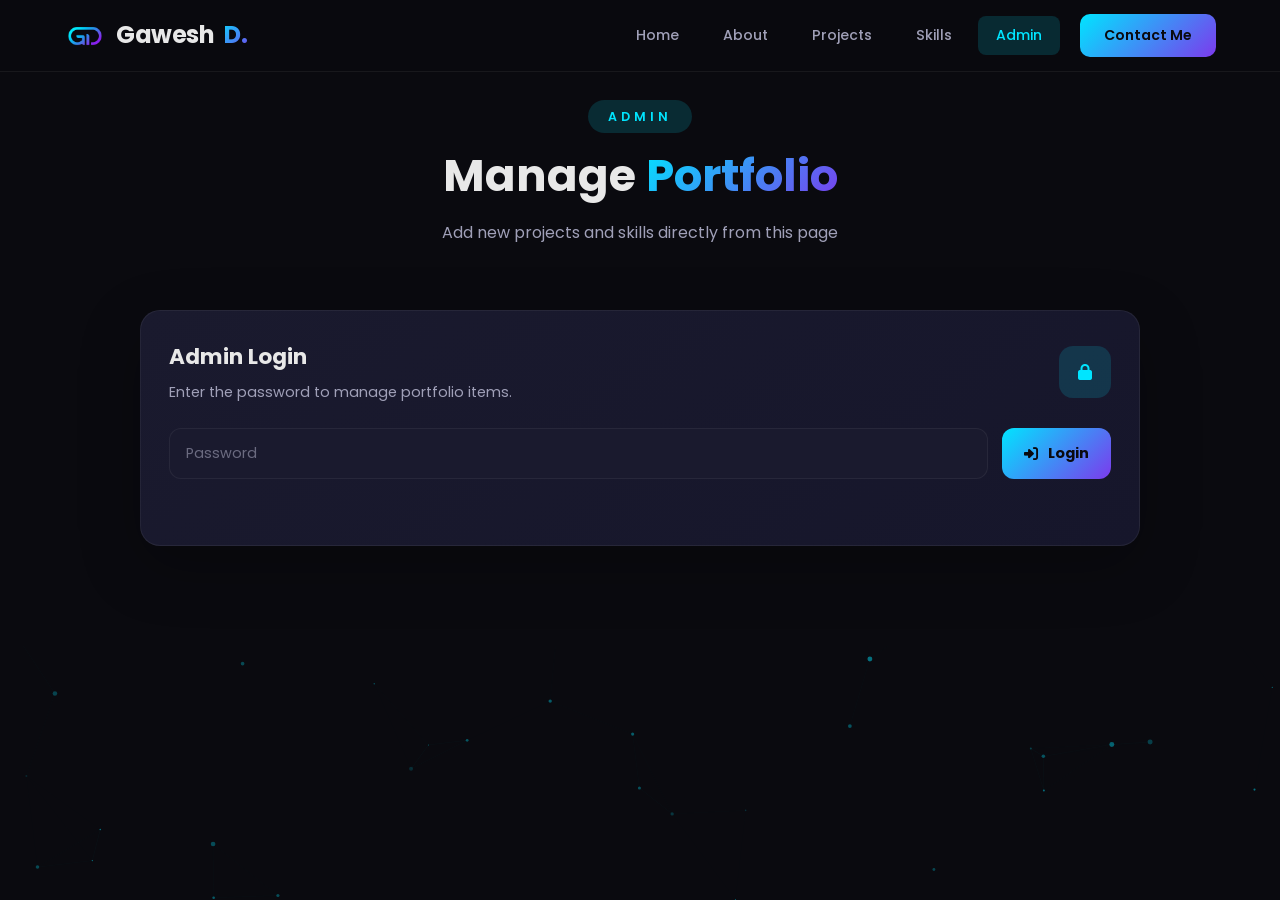
==== commit 0b6ba6ce: "logo was addes" ====
--- a/admin.html
+++ b/admin.html
@@ -24,6 +24,7 @@
 
   <nav class="navbar" id="navbar">
     <a href="index.html#home" class="nav-logo">
+      <img src="assests/projects/logo.png" alt="Gawesh D Logo" class="nav-logo-img" />
       <span>Gawesh</span><span>D.</span>
     </a>
     <div class="nav-links" id="navLinks">
--- a/style.css
+++ b/style.css
@@ -159,11 +159,20 @@
  }
 
  .nav-logo {
+     display: inline-flex;
+     align-items: center;
+     gap: 10px;
      font-size: 1.5rem;
      font-weight: 700;
      letter-spacing: -0.5px;
      position: relative;
      z-index: 1001;
+ }
+
+ .nav-logo-img {
+     width: 42px;
+     height: 42px;
+     object-fit: contain;
  }
 
  .nav-logo span:first-child {
@@ -1546,8 +1555,17 @@
  }
 
  .footer-logo {
+     display: inline-flex;
+     align-items: center;
+     gap: 10px;
      font-size: 1.3rem;
      font-weight: 700;
+ }
+
+ .footer-logo-img {
+     width: 40px;
+     height: 40px;
+     object-fit: contain;
  }
 
  .footer-logo .highlight {
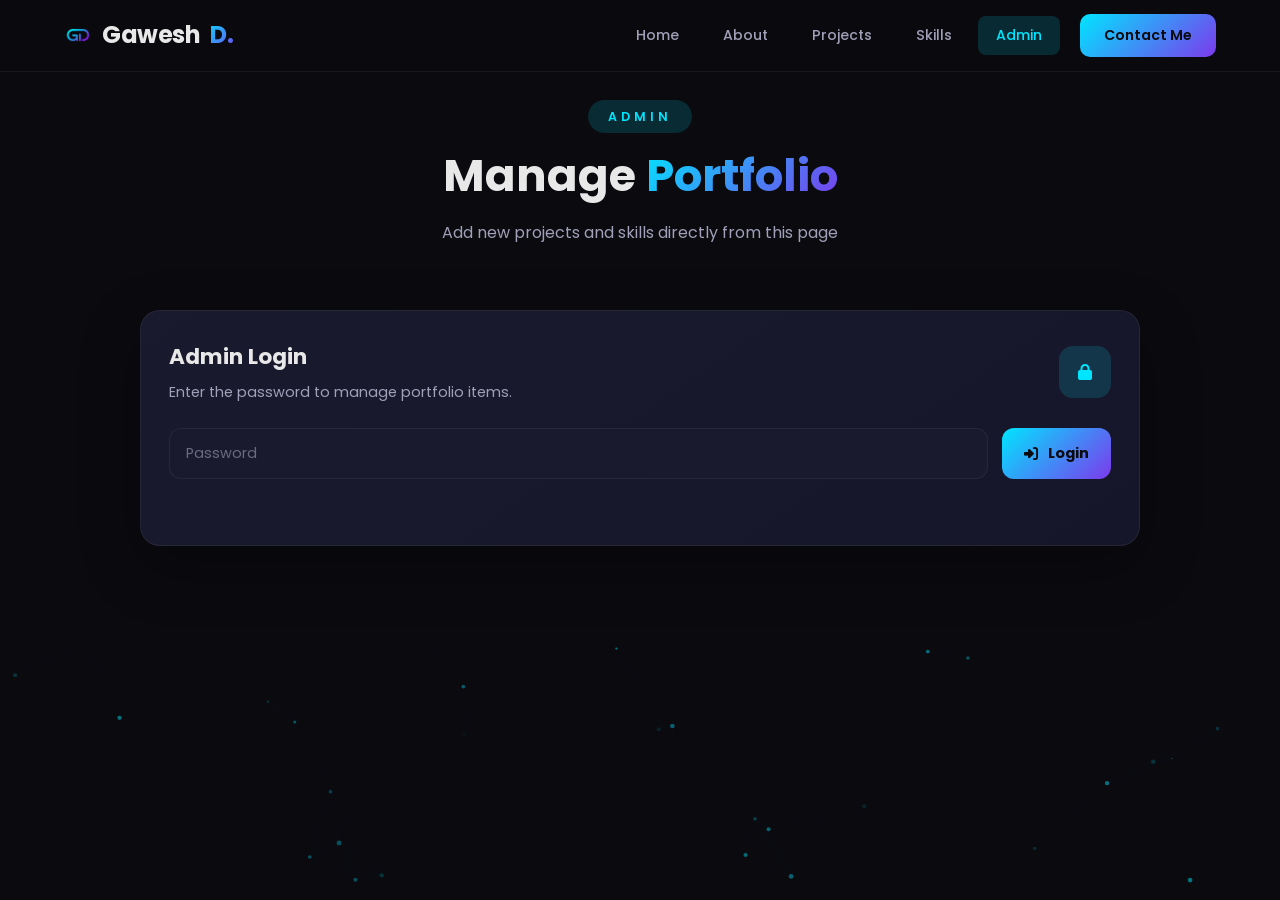
==== commit beacff67: "favicon" ====
--- a/admin.html
+++ b/admin.html
@@ -5,6 +5,7 @@
   <meta charset="UTF-8" />
   <meta name="viewport" content="width=device-width, initial-scale=1.0" />
   <meta name="robots" content="noindex, nofollow" />
+  <link rel="icon" type="image/png" href="assests/projects/logo.png" />
   <title>Admin | Gawesh D Portfolio</title>
   <link href="https://fonts.googleapis.com/css2?family=Poppins:wght@300;400;500;600;700;800;900&display=swap"
     rel="stylesheet" />
--- a/style.css
+++ b/style.css
@@ -170,8 +170,8 @@
  }
 
  .nav-logo-img {
-     width: 42px;
-     height: 42px;
+     width: 28px;
+     height: 28px;
      object-fit: contain;
  }
 
@@ -1563,8 +1563,8 @@
  }
 
  .footer-logo-img {
-     width: 40px;
-     height: 40px;
+     width: 26px;
+     height: 26px;
      object-fit: contain;
  }
 
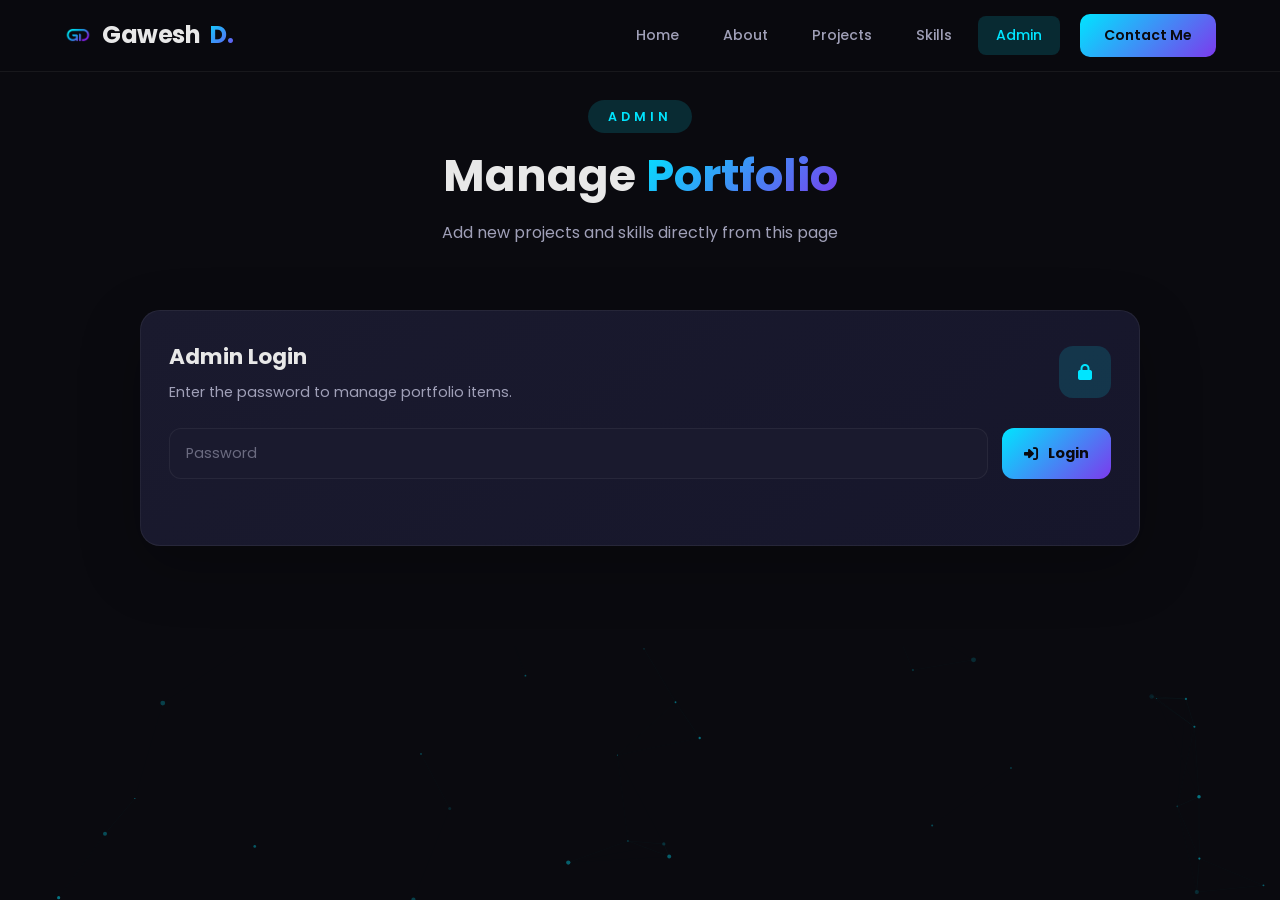
==== commit 34c232ee: "loading.gif" ====
--- a/admin.html
+++ b/admin.html
@@ -16,8 +16,7 @@
 <body>
   <div class="preloader" id="preloader">
     <div class="preloader-inner">
-      <div class="preloader-ring"></div>
-      <div class="preloader-text">Loading</div>
+      <img src="assests/projects/loading.gif" alt="Loading" class="preloader-gif" />
     </div>
   </div>
 
--- a/style.css
+++ b/style.css
@@ -90,12 +90,14 @@
  .preloader {
      position: fixed;
      inset: 0;
-     background: var(--bg-primary);
+     background: rgba(10, 10, 15, 0.68);
      display: flex;
      align-items: center;
      justify-content: center;
      z-index: 10000;
      transition: opacity 0.6s ease, visibility 0.6s ease;
+     backdrop-filter: blur(18px) saturate(120%);
+     -webkit-backdrop-filter: blur(18px) saturate(120%);
  }
 
  .preloader.hidden {
@@ -105,33 +107,16 @@
 
  .preloader-inner {
      text-align: center;
- }
-
- .preloader-ring {
-     width: 60px;
-     height: 60px;
-     border: 3px solid var(--border);
-     border-top-color: var(--accent);
-     border-radius: 50%;
-     animation: spin 0.8s linear infinite;
-     margin: 0 auto 20px;
- }
-
- .preloader-text {
-     font-size: 1.1rem;
-     font-weight: 500;
-     background: var(--gradient-accent);
-     -webkit-background-clip: text;
-     -webkit-text-fill-color: transparent;
-     background-clip: text;
-     letter-spacing: 3px;
-     text-transform: uppercase;
- }
-
- @keyframes spin {
-     to {
-         transform: rotate(360deg);
-     }
+     display: flex;
+     align-items: center;
+     justify-content: center;
+ }
+
+ .preloader-gif {
+     width: min(180px, 45vw);
+     height: auto;
+     display: block;
+     object-fit: contain;
  }
 
  /* ===== NAVBAR ===== */
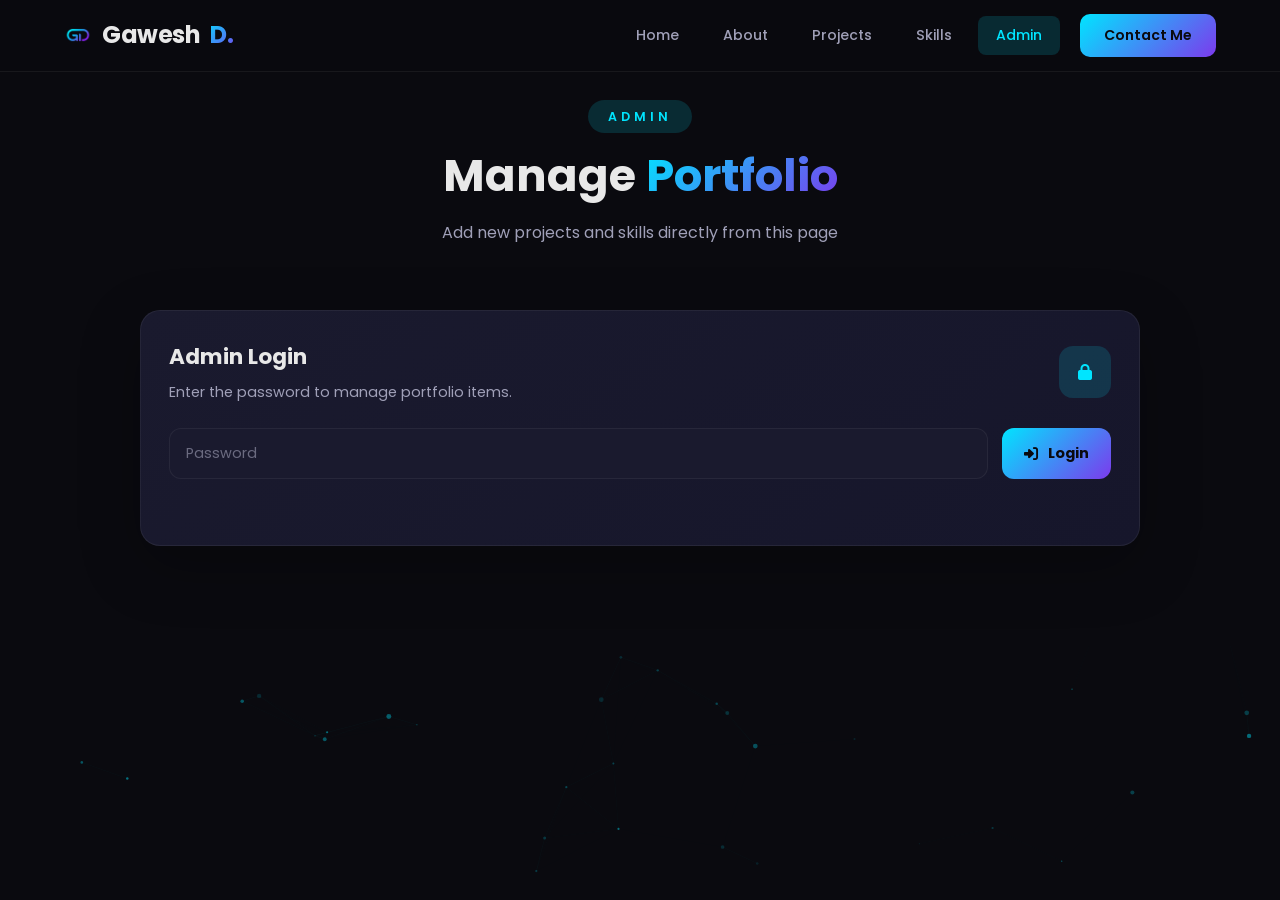
==== commit 4271307e: "projects" ====
--- a/admin.html
+++ b/admin.html
@@ -5,7 +5,7 @@
   <meta charset="UTF-8" />
   <meta name="viewport" content="width=device-width, initial-scale=1.0" />
   <meta name="robots" content="noindex, nofollow" />
-  <link rel="icon" type="image/png" href="assests/projects/logo.png" />
+  <link rel="icon" type="image/png" href="assets/projects/logo.png" />
   <title>Admin | Gawesh D Portfolio</title>
   <link href="https://fonts.googleapis.com/css2?family=Poppins:wght@300;400;500;600;700;800;900&display=swap"
     rel="stylesheet" />
@@ -16,7 +16,7 @@
 <body>
   <div class="preloader" id="preloader">
     <div class="preloader-inner">
-      <img src="assests/projects/loading.gif" alt="Loading" class="preloader-gif" />
+      <img src="assets/projects/loading.gif" alt="Loading" class="preloader-gif" />
     </div>
   </div>
 
@@ -24,7 +24,7 @@
 
   <nav class="navbar" id="navbar">
     <a href="index.html#home" class="nav-logo">
-      <img src="assests/projects/logo.png" alt="Gawesh D Logo" class="nav-logo-img" />
+      <img src="assets/projects/logo.png" alt="Gawesh D Logo" class="nav-logo-img" />
       <span>Gawesh</span><span>D.</span>
     </a>
     <div class="nav-links" id="navLinks">
@@ -91,7 +91,7 @@
                 <option value="Branding">Branding</option>
               </select>
               <textarea id="projectDescription" placeholder="Project description" required></textarea>
-              <input type="text" id="projectImage" placeholder="Image file name (inside assests/projects)" required />
+              <input type="text" id="projectImage" placeholder="Image file name (inside assets/projects)" required />
               <input type="url" id="projectUrl" placeholder="Project link (optional)" />
               <div class="admin-form-actions">
                 <button type="submit" class="admin-btn" id="projectSubmitBtn">
@@ -154,7 +154,7 @@
           <option value="Branding">Branding</option>
         </select>
         <textarea id="projectModalDescription" placeholder="Project description" required></textarea>
-        <input type="text" id="projectModalImage" placeholder="Image file name (inside assests/projects)" required />
+        <input type="text" id="projectModalImage" placeholder="Image file name (inside assets/projects)" required />
         <input type="url" id="projectModalUrl" placeholder="Project link (optional)" />
       </div>
       <div class="admin-modal-actions">
--- a/style.css
+++ b/style.css
@@ -113,7 +113,7 @@
  }
 
  .preloader-gif {
-     width: min(180px, 45vw);
+     width: min(120px, 28vw);
      height: auto;
      display: block;
      object-fit: contain;
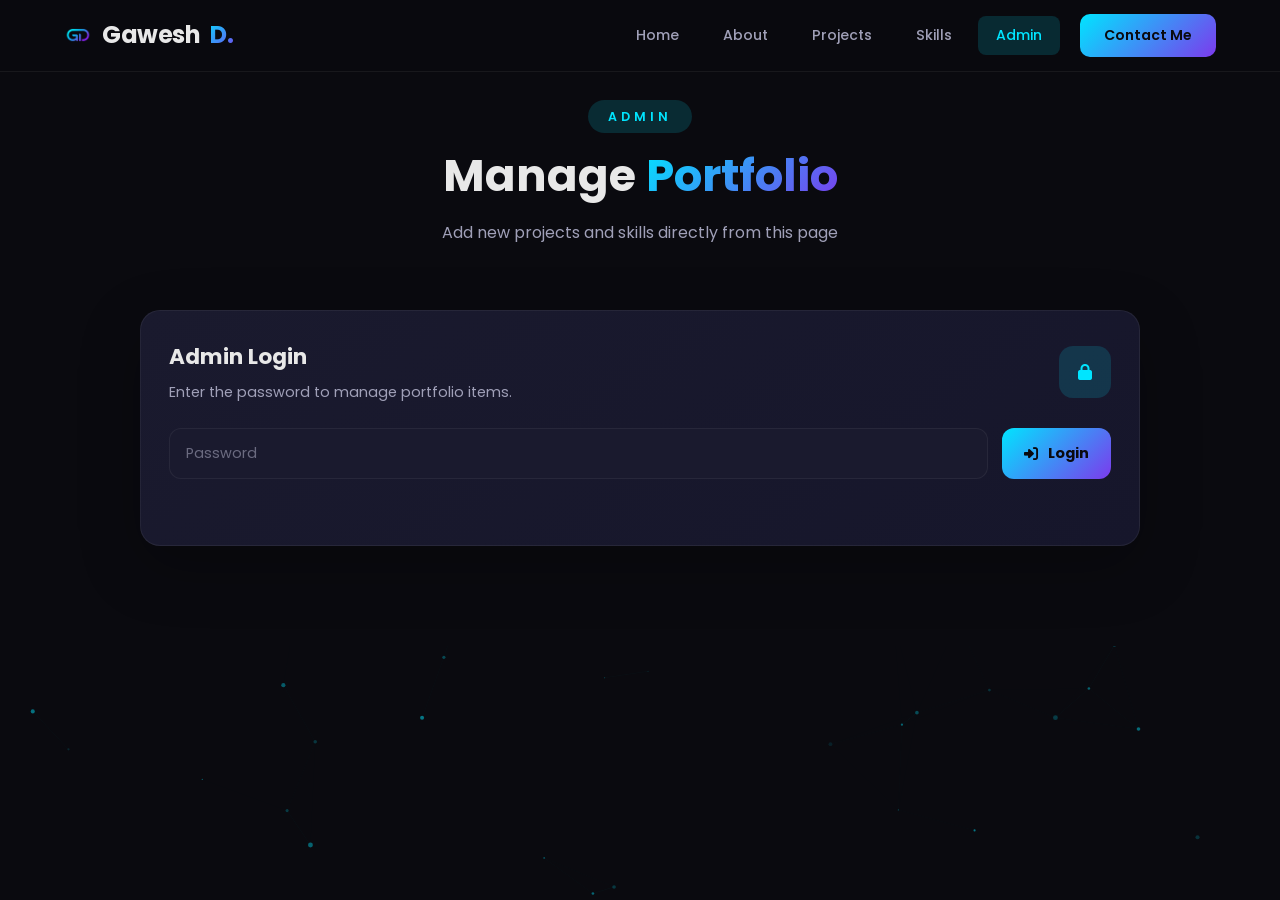
==== commit 6c6ea20e: "github" ====
--- a/admin.html
+++ b/admin.html
@@ -120,6 +120,13 @@
 
           <p class="admin-message success" id="adminSaveMessage"></p>
 
+          <div class="admin-export">
+            <button type="button" class="admin-btn secondary" id="exportDataBtn">
+              <i class="fa-solid fa-download"></i> Export JSON
+            </button>
+            <p class="admin-export-note">Download the current projects and skill categories as a repo-ready JSON file.</p>
+          </div>
+
           <div class="admin-lists">
             <div class="admin-list-block">
               <h4><i class="fa-solid fa-folder-open"></i> Existing Projects</h4>
--- a/style.css
+++ b/style.css
@@ -1152,6 +1152,24 @@
      color: #4ade80;
  }
 
+ .admin-export {
+     margin-top: 18px;
+     display: flex;
+     align-items: center;
+     justify-content: space-between;
+     gap: 14px;
+     padding: 16px;
+     border: 1px solid var(--border);
+     border-radius: 14px;
+     background: rgba(255, 255, 255, 0.02);
+ }
+
+ .admin-export-note {
+     color: var(--text-secondary);
+     font-size: 0.88rem;
+     max-width: 520px;
+ }
+
  .admin-lists {
      margin-top: 28px;
      display: grid;
@@ -1518,6 +1536,22 @@
  .btn-submit:hover {
      transform: translateY(-3px);
      box-shadow: 0 8px 30px var(--accent-glow-strong);
+ }
+
+ .contact-status {
+     min-height: 22px;
+     font-size: 0.88rem;
+     color: var(--text-muted);
+     margin-top: 2px;
+     padding-left: 2px;
+ }
+
+ .contact-status.success {
+     color: #4ade80;
+ }
+
+ .contact-status.error {
+     color: #f87171;
  }
 
  /* ===== FOOTER ===== */
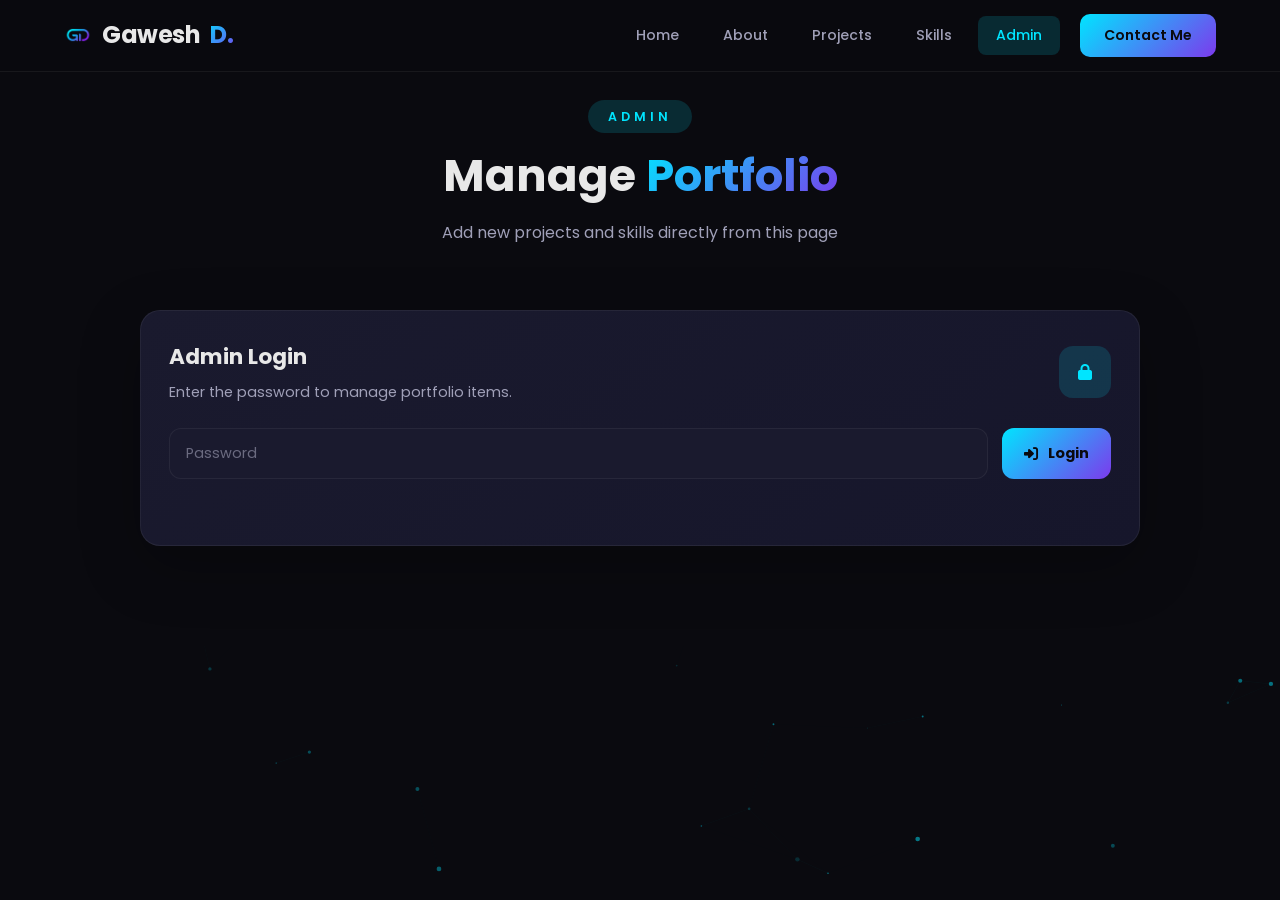
==== commit a63f8d09: "push button" ====
--- a/admin.html
+++ b/admin.html
@@ -124,6 +124,9 @@
             <button type="button" class="admin-btn secondary" id="exportDataBtn">
               <i class="fa-solid fa-download"></i> Export JSON
             </button>
+            <button type="button" class="admin-btn" id="pushGithubBtn">
+              <i class="fa-brands fa-github"></i> Push to GitHub
+            </button>
             <p class="admin-export-note">Download the current projects and skill categories as a repo-ready JSON file.</p>
           </div>
 
--- a/style.css
+++ b/style.css
@@ -1170,6 +1170,10 @@
      max-width: 520px;
  }
 
+ .admin-export .admin-btn {
+     white-space: nowrap;
+ }
+
  .admin-lists {
      margin-top: 28px;
      display: grid;
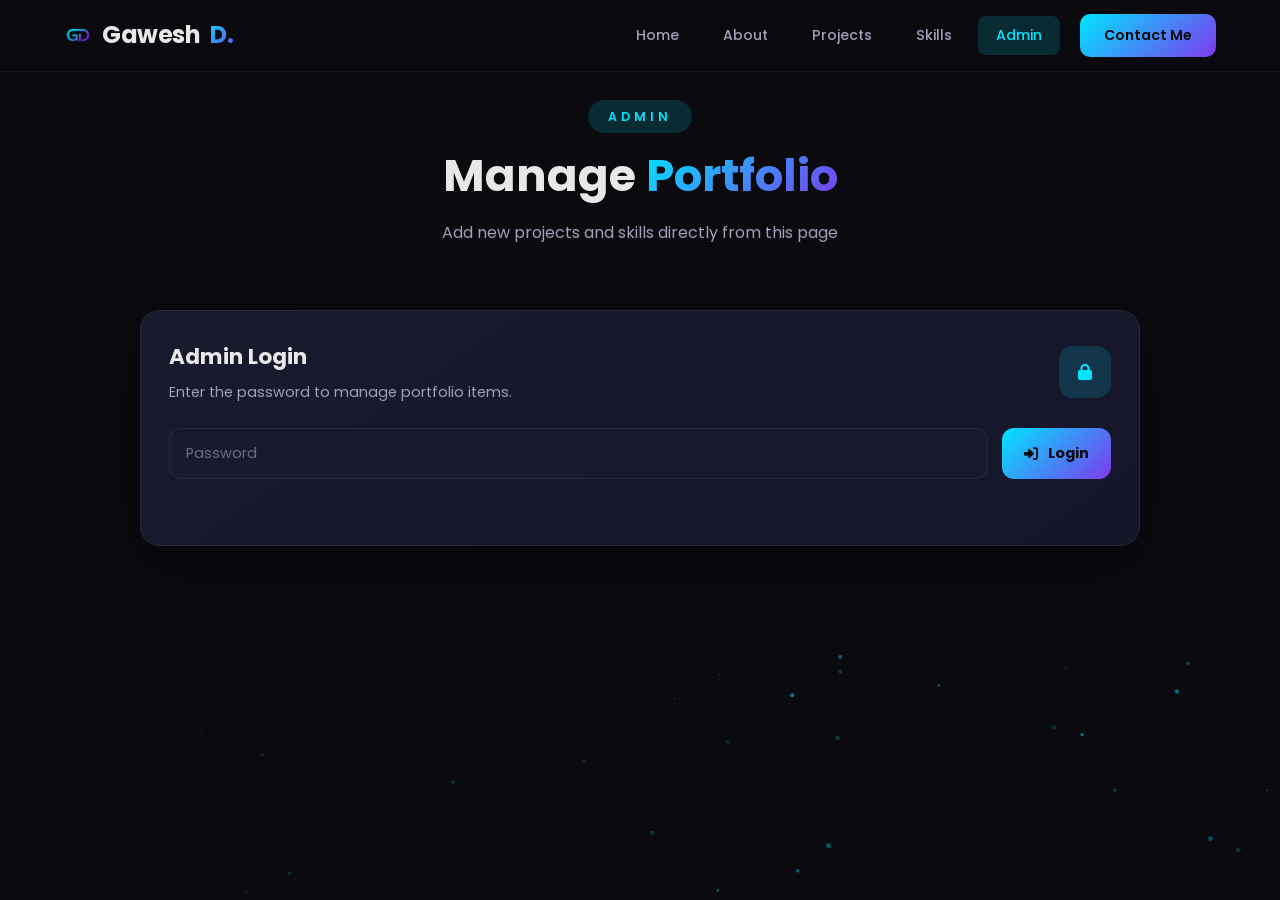
==== commit 570021ae: "Add GitHub token input and update export functionality in admin panel" ====
--- a/admin.html
+++ b/admin.html
@@ -121,13 +121,14 @@
           <p class="admin-message success" id="adminSaveMessage"></p>
 
           <div class="admin-export">
+            <input type="password" id="githubTokenInput" class="admin-token-input" placeholder="GitHub token for direct push" autocomplete="off" />
             <button type="button" class="admin-btn secondary" id="exportDataBtn">
               <i class="fa-solid fa-download"></i> Export JSON
             </button>
             <button type="button" class="admin-btn" id="pushGithubBtn">
               <i class="fa-brands fa-github"></i> Push to GitHub
             </button>
-            <p class="admin-export-note">Download the current projects and skill categories as a repo-ready JSON file.</p>
+            <p class="admin-export-note">Push commits directly to GitHub using the token, or export a repo-ready JSON backup.</p>
           </div>
 
           <div class="admin-lists">
--- a/style.css
+++ b/style.css
@@ -1164,6 +1164,29 @@
      background: rgba(255, 255, 255, 0.02);
  }
 
+ .admin-token-input {
+     flex: 1 1 280px;
+     min-width: 220px;
+     padding: 14px 16px;
+     background: var(--bg-card);
+     border: 1px solid var(--border);
+     border-radius: 12px;
+     color: var(--text-primary);
+     font-family: 'Poppins', sans-serif;
+     font-size: 0.9rem;
+     outline: none;
+     transition: var(--transition-fast);
+ }
+
+ .admin-token-input:focus {
+     border-color: var(--accent);
+     box-shadow: 0 0 0 3px var(--accent-glow);
+ }
+
+ .admin-token-input::placeholder {
+     color: var(--text-muted);
+ }
+
  .admin-export-note {
      color: var(--text-secondary);
      font-size: 0.88rem;
